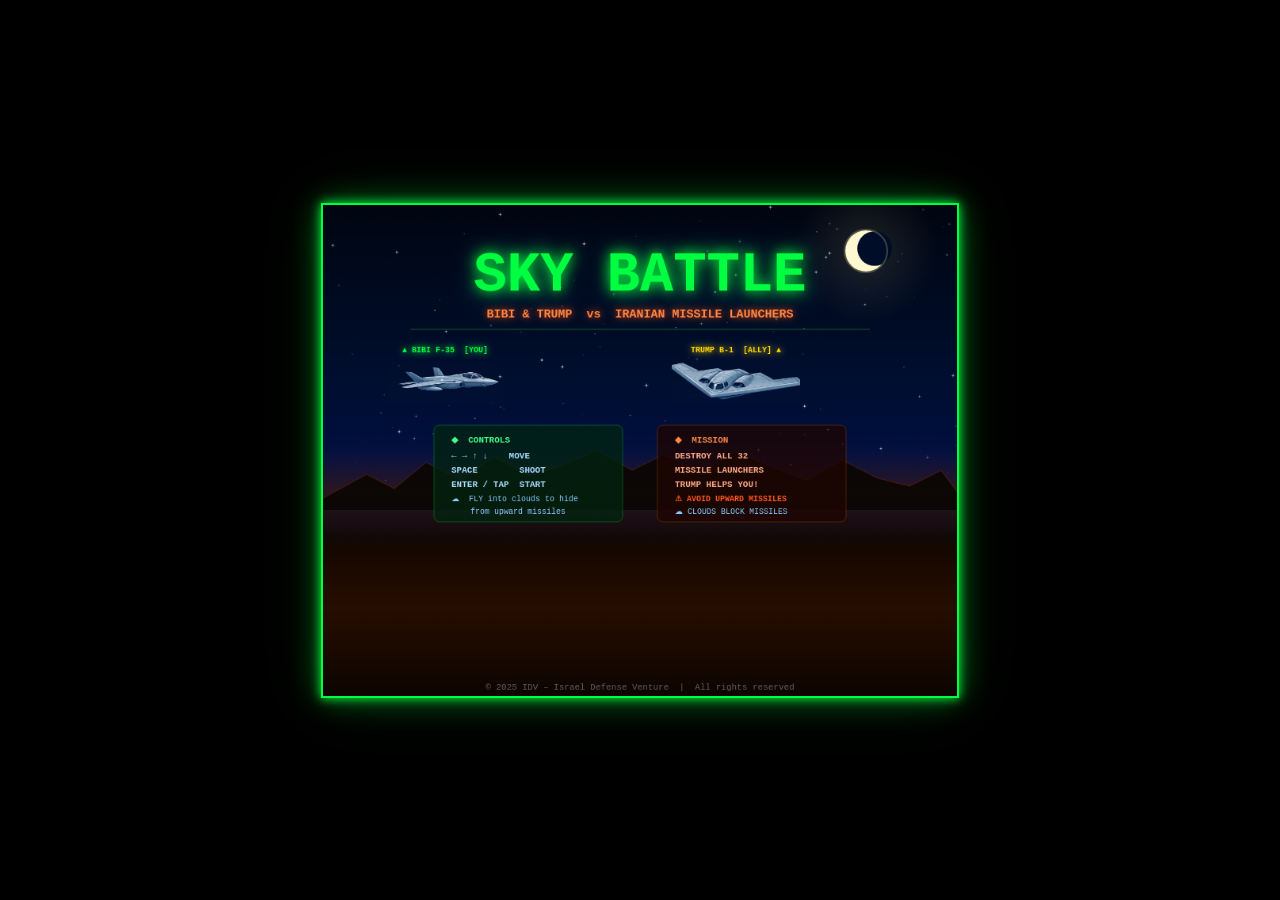
==== sky.html @ 3ae8ac5a "Sky Battle level – visually enhanced - Dramatic war-time twilight sky (deep navy → burnt orange hori" ====
<!DOCTYPE html>
<html lang="en">
<head>
  <meta charset="UTF-8" />
  <meta name="viewport" content="width=device-width, initial-scale=1.0" />
  <title>Sky Battle</title>
  <link rel="stylesheet" href="style.css" />
</head>
<body>
  <canvas id="gameCanvas"></canvas>

  <div id="touchControls">
    <div id="moveButtons">
      <button id="btnLeft">&#8592;</button>
      <button id="btnRight">&#8594;</button>
    </div>
    <button id="btnShoot">FIRE</button>
  </div>

  <button id="btnStart">TAP TO START</button>

  <script src="sky.js"></script>
</body>
</html>
---- style.css ----
/* Reset and base */
* {
  margin: 0;
  padding: 0;
  box-sizing: border-box;
}

body {
  background-color: #000;
  display: flex;
  flex-direction: column;
  align-items: center;
  justify-content: center;
  min-height: 100vh;
  font-family: 'Courier New', monospace;
  overflow-x: hidden;
  overflow-y: auto;
}

/* The game canvas */
#gameCanvas {
  display: block;
  border: 2px solid #00ff41;
  max-width: 100vw;
  max-height: 55vh;
  box-shadow:
    0 0 10px #00ff41,
    0 0 30px rgba(0, 255, 65, 0.4),
    0 0 60px rgba(0, 255, 65, 0.1);
}

/* Mobile touch controls */
#touchControls {
  display: none;
  width: 100%;
  max-width: 800px;
  justify-content: space-between;
  align-items: center;
  padding: 12px 20px;
  gap: 12px;
}

#moveButtons {
  display: flex;
  gap: 12px;
}

#touchControls button {
  background: rgba(0, 255, 65, 0.15);
  border: 2px solid #00ff41;
  color: #00ff41;
  font-family: 'Courier New', monospace;
  font-size: 28px;
  font-weight: bold;
  padding: 18px 28px;
  border-radius: 10px;
  cursor: pointer;
  user-select: none;
  -webkit-user-select: none;
  touch-action: manipulation;
}

#touchControls button:active {
  background: rgba(0, 255, 65, 0.4);
}

/* TAP TO START button */
#btnStart {
  display: none;
  background: rgba(0, 255, 65, 0.15);
  border: 2px solid #00ff41;
  color: #00ff41;
  font-family: 'Courier New', monospace;
  font-size: 22px;
  font-weight: bold;
  padding: 16px 40px;
  border-radius: 10px;
  cursor: pointer;
  margin-top: 12px;
  touch-action: manipulation;
}

#btnStart:active {
  background: rgba(0, 255, 65, 0.4);
}

/* Show touch controls on mobile screens */
@media (max-width: 768px) {
  #touchControls { display: flex; }
  #btnStart      { display: block; }

  #gameCanvas {
    max-height: 50vh;
  }
}
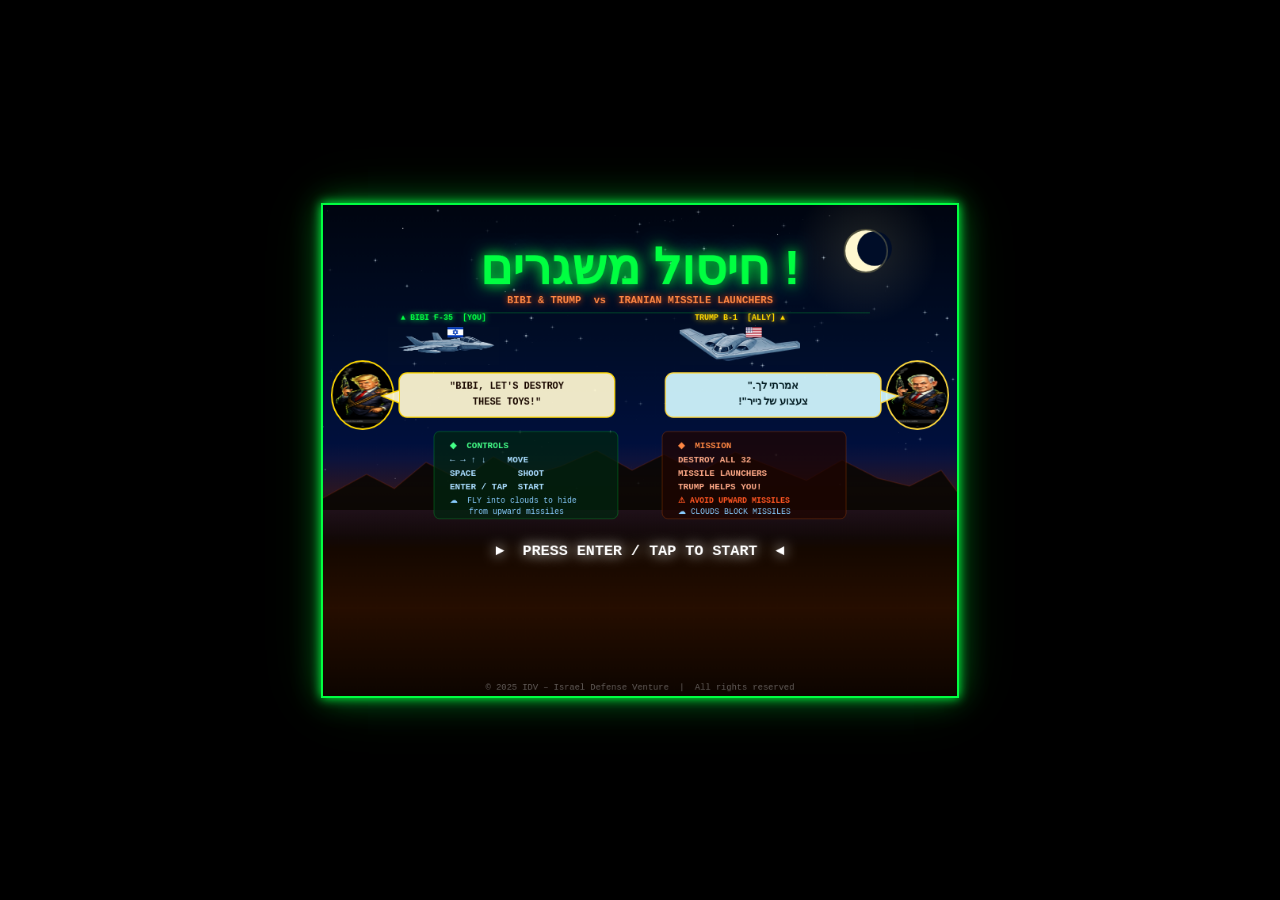
==== commit a974ebec: "sky: add Up/Down d-pad buttons for mobile" ====
--- a/sky.html
+++ b/sky.html
@@ -5,14 +5,52 @@
   <meta name="viewport" content="width=device-width, initial-scale=1.0" />
   <title>Sky Battle</title>
   <link rel="stylesheet" href="style.css" />
+  <style>
+    /* D-pad override for sky.html */
+    #touchControls { align-items: center; }
+
+    #dpad {
+      display: grid;
+      grid-template-columns: repeat(3, 58px);
+      grid-template-rows: repeat(3, 58px);
+      gap: 5px;
+    }
+    #dpad button {
+      background: rgba(0,255,65,0.15);
+      border: 2px solid #00ff41;
+      color: #00ff41;
+      font-size: 24px;
+      font-weight: bold;
+      border-radius: 10px;
+      cursor: pointer;
+      user-select: none;
+      -webkit-user-select: none;
+      touch-action: manipulation;
+      display: flex;
+      align-items: center;
+      justify-content: center;
+      width: 100%;
+      height: 100%;
+    }
+    #dpad button:active { background: rgba(0,255,65,0.4); }
+    #dpadCenter { background: rgba(0,0,0,0.3); border-radius: 8px; }
+    #btnUp    { grid-column: 2; grid-row: 1; }
+    #btnLeft  { grid-column: 1; grid-row: 2; }
+    #dpadCenter { grid-column: 2; grid-row: 2; }
+    #btnRight { grid-column: 3; grid-row: 2; }
+    #btnDown  { grid-column: 2; grid-row: 3; }
+  </style>
 </head>
 <body>
   <canvas id="gameCanvas"></canvas>
 
   <div id="touchControls">
-    <div id="moveButtons">
+    <div id="dpad">
+      <button id="btnUp">&#8593;</button>
       <button id="btnLeft">&#8592;</button>
+      <div id="dpadCenter"></div>
       <button id="btnRight">&#8594;</button>
+      <button id="btnDown">&#8595;</button>
     </div>
     <button id="btnShoot">FIRE</button>
   </div>
